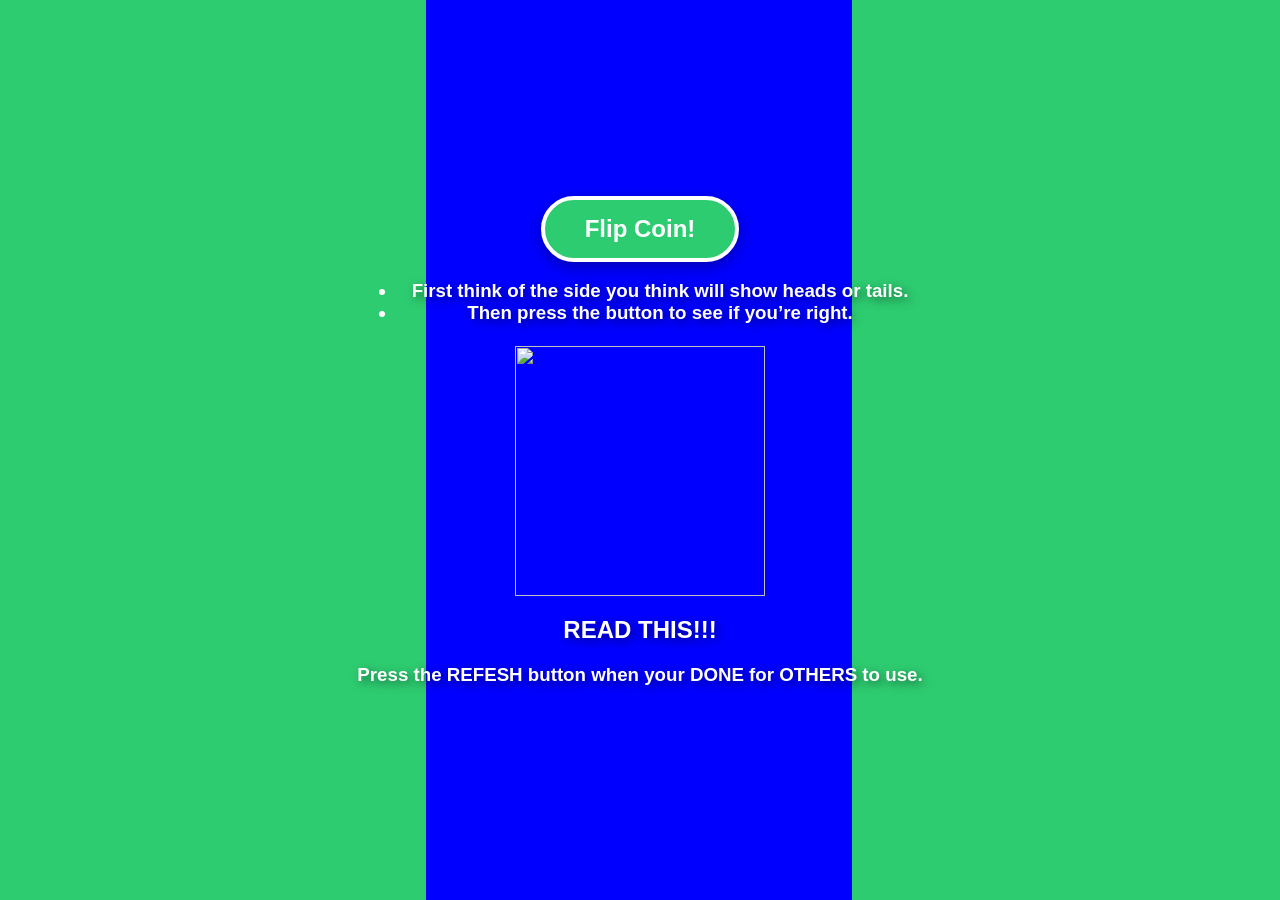
==== index.html @ 3c13e77e "Rename coinfilp.html to index.html" ====
<html lang="en">
<head>
    <meta charset="UTF-8">
    <meta name="viewport" content="width=device-width, initial-scale=1.0">
    <title>Coin flip</title>
    <link rel="stylesheet" href="coin style.css" />
</head>
<body class="split-mode">

    <div id="ui">
        <button class="btn str" id="toggleBtn" onclick="flip()">Flip Coin!</button>
        <div id="msg">
            <h3>
        <ul>
            <li>First think of the side you think will show heads or tails.</li>
            <li>Then press the button to see if you’re right.</li>
        </ul> </h3>
        <h1 id=ll></h1>
    
    <img id="myImage"src="coins.jpeg" style="width:250">
        <h2>READ THIS!!!</h2> <h3>Press the REFESH button when your DONE for OTHERS to use.</h3>
    </div>
</div>
<script>
    function flip() {
        const ro=Math.round(Math.random()*11);
        if (ro>5)
        {
            document.getElementById('myImage').src='head.jpeg';
            alert("You got heads!");
            document.getElementById('ll').innerHTML="You got heads!";
        }
        else 
        {
            document.getElementById('myImage').src='tail.webp';
            alert("You got tails!");
            document.getElementById('ll').innerHTML="You got tails!";
                    }
        
                    }

</script>
</body>
</html>
---- coin style.css ----
html, body { margin: 0; overflow: hidden; font-family: 'Segoe UI', sans-serif; transition: background 0.5s; }
        
        body { 
            background: linear-gradient(to right, #2ecc71 0% 33.3%, 
    blue 33.3% 66.6%, 
    #2ecc71 66.6% 100%); 
        }

        canvas { display: none; }
        body.game-mode canvas { display: block; }

        #ui { 
            position: absolute; top: 0; width: 100%; height: 100%; 
            display: flex; flex-direction: column; justify-content: center; align-items: center; 
            pointer-events: none; /* Allows clicking through to the canvas if needed */
        }

        #msg { color: white; text-align: center; text-shadow: 3px 3px 10px rgba(0,0,0,0.5); }
        body.game-mode #msg { display: none; }

        .btn { 
            padding: 15px 40px; font-size: 1.5rem; cursor: pointer; 
            background: #2ecc71; color: white; border: 4px solid white; 
            border-radius: 50px; font-weight: bold; pointer-events: auto;
            box-shadow: 0 5px 15px rgba(0,0,0,0.3);
            transition: transform 0.2s;
        }
        .btn:hover { transform: scale(1.1); background: #3498db; }
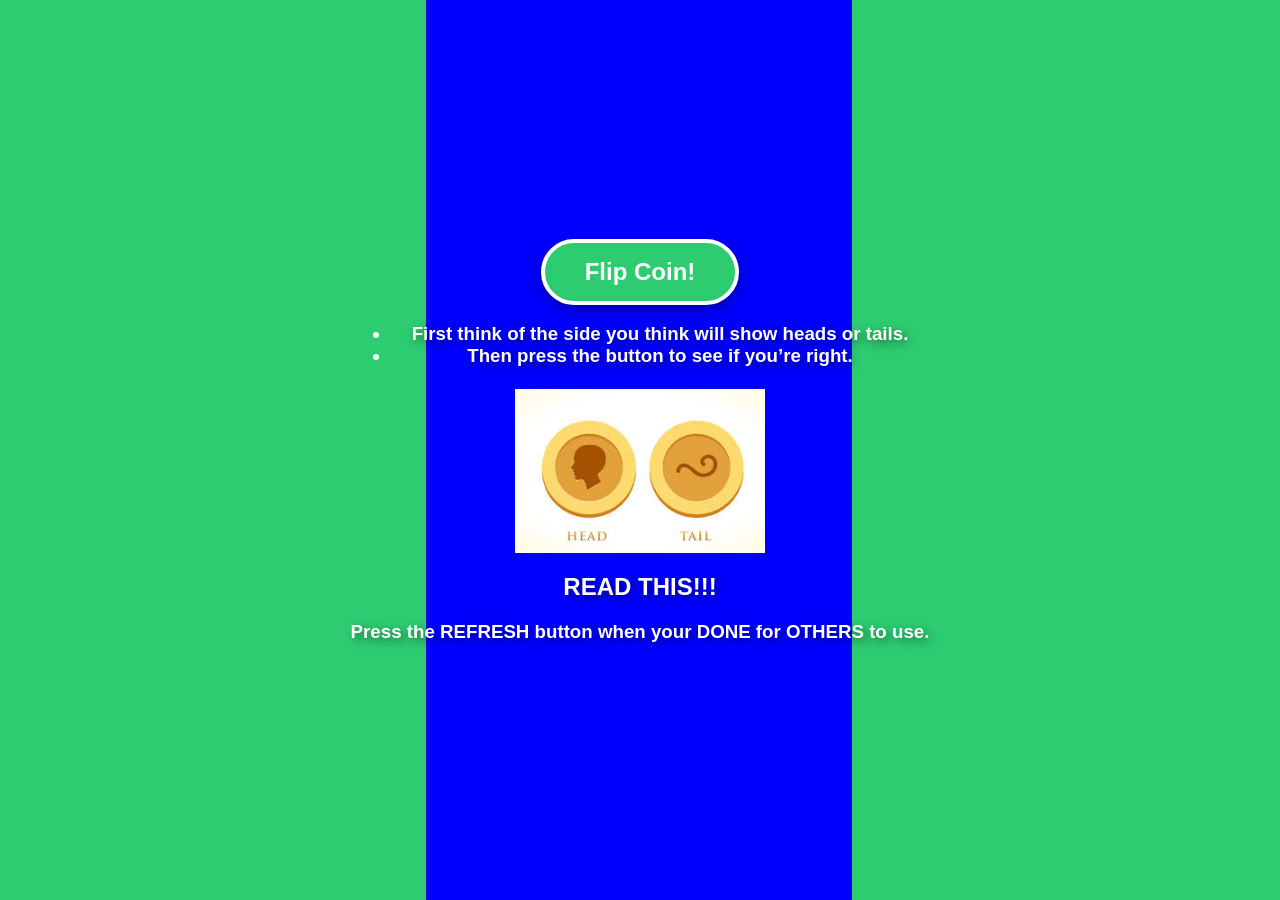
==== commit cf3766d0: "Add files via upload" ====
--- a/index.html
+++ b/index.html
@@ -1,4 +1,4 @@
-<html lang="en">
+<html>
 <head>
     <meta charset="UTF-8">
     <meta name="viewport" content="width=device-width, initial-scale=1.0">
@@ -18,27 +18,27 @@
         <h1 id=ll></h1>
     
     <img id="myImage"src="coins.jpeg" style="width:250">
-        <h2>READ THIS!!!</h2> <h3>Press the REFESH button when your DONE for OTHERS to use.</h3>
+        <h2>READ THIS!!!</h2> <h3>Press the REFRESH button when your DONE for OTHERS to use.</h3>
     </div>
 </div>
 <script>
     function flip() {
-        const ro=Math.round(Math.random()*11);
+        var ro=Math.round(Math.random()*11);
         if (ro>5)
         {
-            document.getElementById('myImage').src='head.jpeg';
             alert("You got heads!");
             document.getElementById('ll').innerHTML="You got heads!";
+            document.getElementById('myImage').src='head.jpeg';
         }
         else 
         {
-            document.getElementById('myImage').src='tail.webp';
             alert("You got tails!");
             document.getElementById('ll').innerHTML="You got tails!";
-                    }
+            document.getElementById('myImage').src='tail.webp';
+        }
         
                     }
 
 </script>
 </body>
-</html>
+</html>
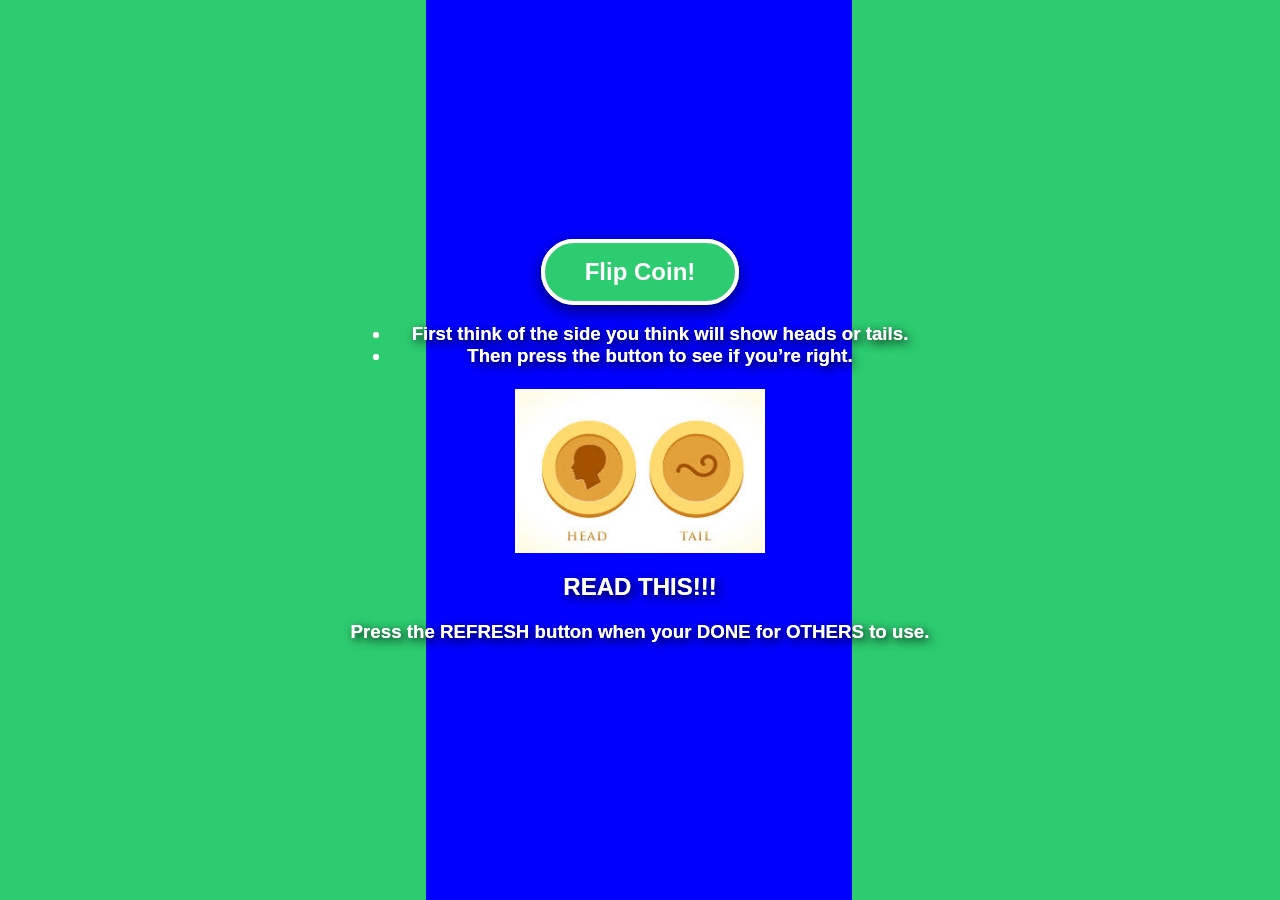
==== commit ad53d80c: "Update index.html with instructions and UI improvements Added user instructions and enhanced UI elem" ====
--- a/index.html
+++ b/index.html
@@ -1,4 +1,11 @@
 <html>
+<head>
+    <meta charset="UTF-8">
+    <meta name="viewport" content="width=device-width, initial-scale=1.0">
+    <title>Coin flip</title>
+    <link rel="stylesheet" href="coin style.css" />
+</head>
+<body class="split-mode"><html>
 <head>
     <meta charset="UTF-8">
     <meta name="viewport" content="width=device-width, initial-scale=1.0">
@@ -41,4 +48,40 @@
 
 </script>
 </body>
-</html>+</html>
+
+    <div id="ui">
+        <button class="btn str" id="toggleBtn" onclick="flip()">Flip Coin!</button>
+        <div id="msg">
+            <h3>
+        <ul>
+            <li>First think of the side you think will show heads or tails.</li>
+            <li>Then press the button to see if you’re right.</li>
+        </ul> </h3>
+        <h1 id=ll></h1>
+    
+    <img id="myImage"src="coins.jpeg" style="width:250">
+        <h2>READ THIS!!!</h2> <h3>Press the REFRESH button when your DONE for OTHERS to use.</h3>
+    </div>
+</div>
+<script>
+    function flip() {
+        var ro=Math.round(Math.random()*11);
+        if (ro>5)
+        {
+            alert("You got heads!");
+            document.getElementById('ll').innerHTML="You got heads!";
+            document.getElementById('myImage').src='head.jpeg';
+        }
+        else 
+        {
+            alert("You got tails!");
+            document.getElementById('ll').innerHTML="You got tails!";
+            document.getElementById('myImage').src='tail.webp';
+        }
+        
+                    }
+
+</script>
+</body>
+</html>
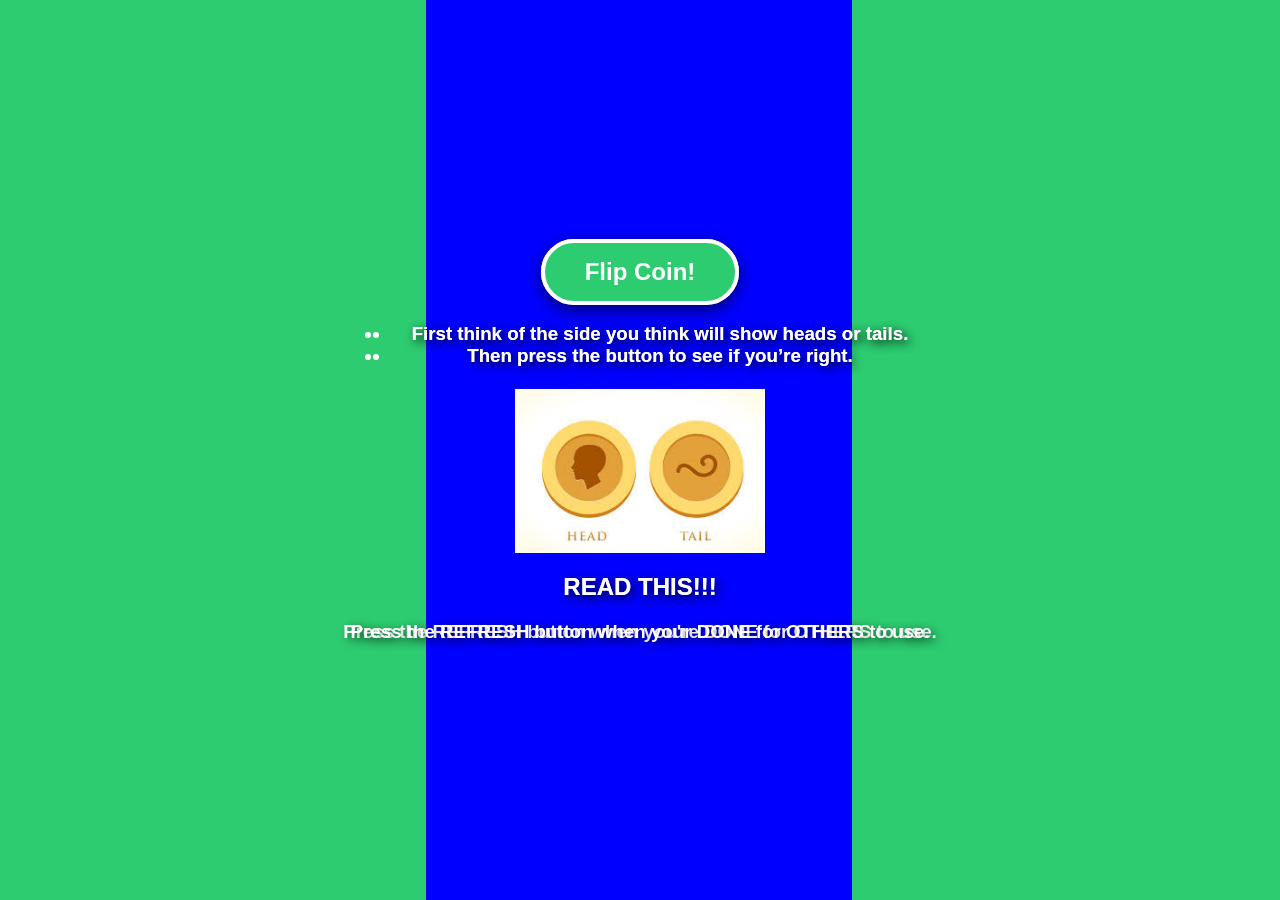
==== commit 5acb321f: "Update index.html Update homepage content" ====
--- a/index.html
+++ b/index.html
@@ -25,7 +25,7 @@
         <h1 id=ll></h1>
     
     <img id="myImage"src="coins.jpeg" style="width:250">
-        <h2>READ THIS!!!</h2> <h3>Press the REFRESH button when your DONE for OTHERS to use.</h3>
+        <h2>READ THIS!!!</h2> <h3>Press the REFRESH button when you're DONE for OTHERS to use.</h3>
     </div>
 </div>
 <script>
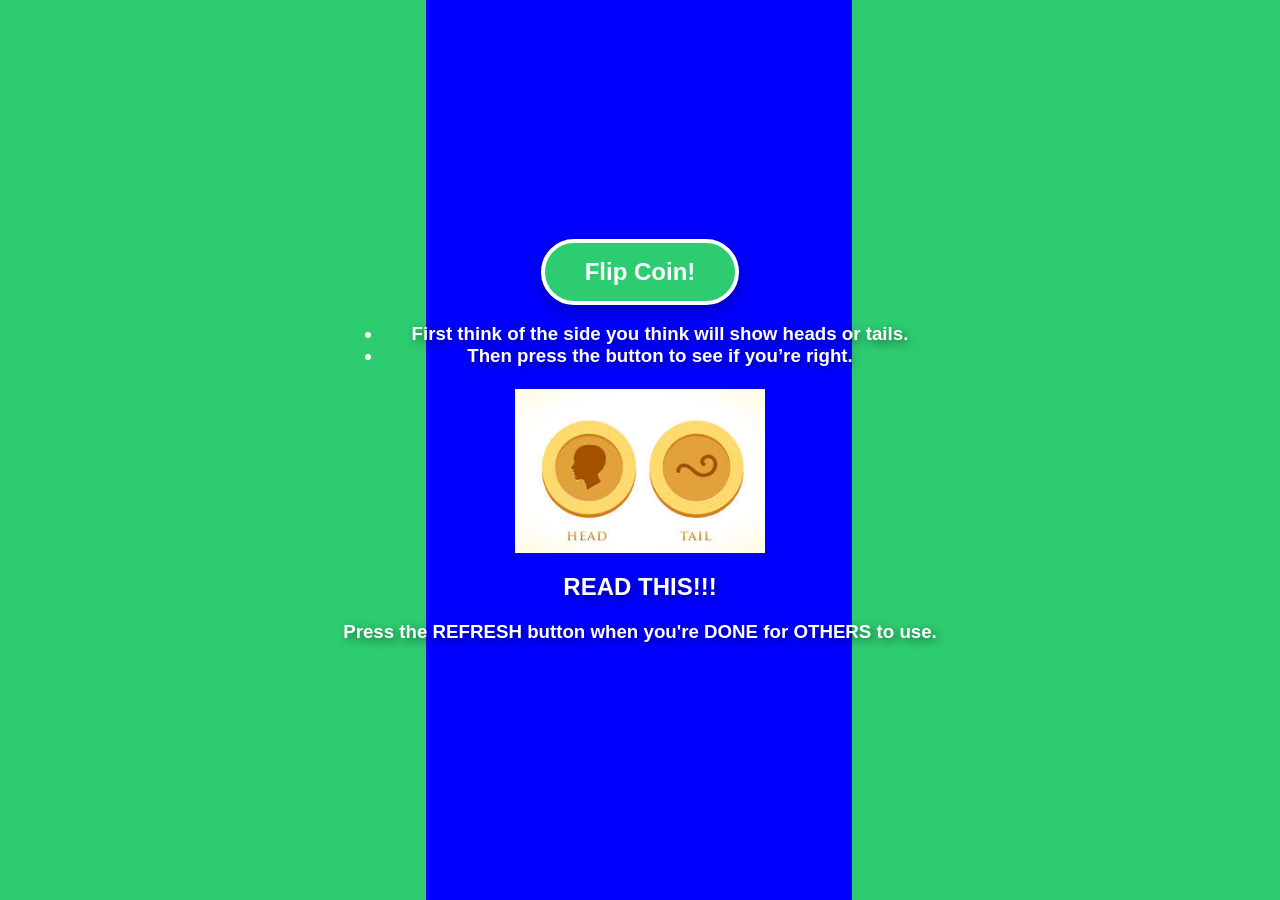
==== commit 51ec1d5b: "Remove coin flip functionality and UI Update homepage content" ====
--- a/index.html
+++ b/index.html
@@ -50,38 +50,4 @@
 </body>
 </html>
 
-    <div id="ui">
-        <button class="btn str" id="toggleBtn" onclick="flip()">Flip Coin!</button>
-        <div id="msg">
-            <h3>
-        <ul>
-            <li>First think of the side you think will show heads or tails.</li>
-            <li>Then press the button to see if you’re right.</li>
-        </ul> </h3>
-        <h1 id=ll></h1>
     
-    <img id="myImage"src="coins.jpeg" style="width:250">
-        <h2>READ THIS!!!</h2> <h3>Press the REFRESH button when your DONE for OTHERS to use.</h3>
-    </div>
-</div>
-<script>
-    function flip() {
-        var ro=Math.round(Math.random()*11);
-        if (ro>5)
-        {
-            alert("You got heads!");
-            document.getElementById('ll').innerHTML="You got heads!";
-            document.getElementById('myImage').src='head.jpeg';
-        }
-        else 
-        {
-            alert("You got tails!");
-            document.getElementById('ll').innerHTML="You got tails!";
-            document.getElementById('myImage').src='tail.webp';
-        }
-        
-                    }
-
-</script>
-</body>
-</html>
